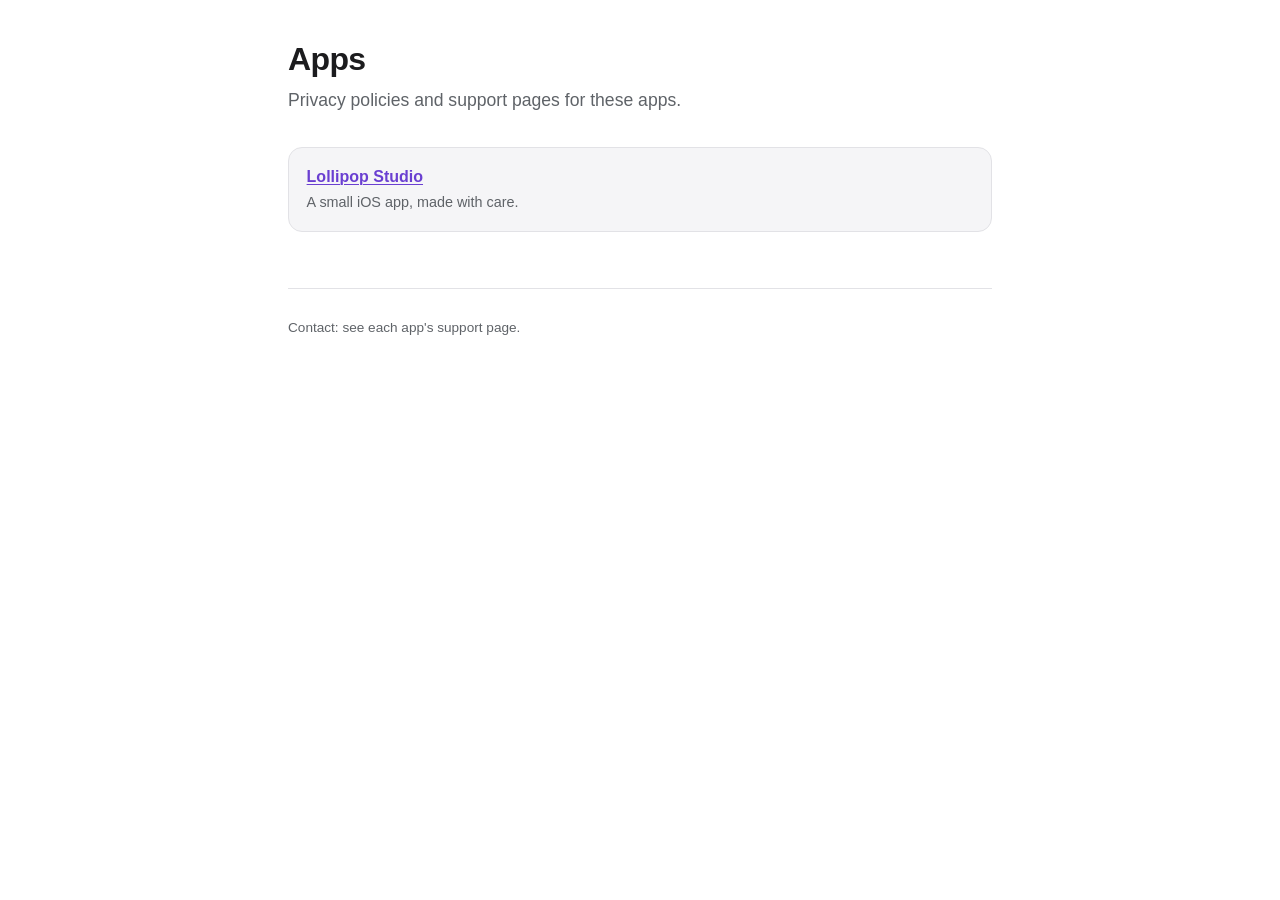
==== index.html @ a206d3ec "Add legal pages for Lollipop Studio" ====
<!doctype html>
<html lang="en">
<head>
<meta charset="utf-8">
<meta name="viewport" content="width=device-width, initial-scale=1">
<title>Apps</title>
<link rel="stylesheet" href="./assets/style.css">
</head>
<body>
<main>
  <h1>Apps</h1>
  <p class="lede">Privacy policies and support pages for these apps.</p>
  <ul class="applist">
    <li><a href="./apps/lollipop-studio/">Lollipop Studio</a><span>A small iOS app, made with care.</span></li>
  </ul>
  <footer><p>Contact: see each app's support page.</p></footer>
</main>
</body>
</html>
---- assets/style.css ----
:root {
  color-scheme: light dark;
  --ink: #1c1c1e;
  --muted: #5f6368;
  --bg: #ffffff;
  --card: #f5f5f7;
  --line: #e2e2e6;
  --accent: #6a3fd1;
}

@media (prefers-color-scheme: dark) {
  :root {
    --ink: #f2f2f7;
    --muted: #a1a1a8;
    --bg: #111114;
    --card: #1b1b20;
    --line: #2c2c33;
    --accent: #a98bff;
  }
}

* { box-sizing: border-box; }

body {
  margin: 0;
  padding: 2.5rem 1.25rem 4rem;
  background: var(--bg);
  color: var(--ink);
  font: 16px/1.65 -apple-system, BlinkMacSystemFont, "Segoe UI", Roboto, Helvetica, Arial, sans-serif;
  -webkit-text-size-adjust: 100%;
}

main {
  max-width: 44rem;
  margin: 0 auto;
}

h1 {
  font-size: 2rem;
  line-height: 1.2;
  letter-spacing: -0.02em;
  margin: 0 0 0.5rem;
}

h2 {
  font-size: 1.15rem;
  margin: 2.25rem 0 0.5rem;
}

h3 {
  font-size: 1rem;
  margin: 1.5rem 0 0.25rem;
}

p, li { margin: 0.5rem 0; }

a {
  color: var(--accent);
  text-decoration-thickness: 1px;
  text-underline-offset: 2px;
}

.crumb {
  font-size: 0.85rem;
  color: var(--muted);
  margin-bottom: 1.5rem;
}

.meta {
  color: var(--muted);
  font-size: 0.9rem;
  margin-bottom: 2rem;
}

.lede {
  font-size: 1.1rem;
  color: var(--muted);
}

.callout {
  background: var(--card);
  border: 1px solid var(--line);
  border-left: 3px solid var(--accent);
  border-radius: 12px;
  padding: 0.5rem 1rem;
  margin: 1.5rem 0;
}

.cards {
  display: grid;
  grid-template-columns: repeat(auto-fit, minmax(13rem, 1fr));
  gap: 0.75rem;
  margin: 2rem 0;
}

.card {
  display: block;
  padding: 1rem 1.1rem;
  background: var(--card);
  border: 1px solid var(--line);
  border-radius: 14px;
  text-decoration: none;
  color: var(--ink);
}

.card strong { display: block; margin-bottom: 0.15rem; }
.card span { color: var(--muted); font-size: 0.9rem; }

.applist {
  list-style: none;
  padding: 0;
  margin: 2rem 0;
}

.applist li {
  padding: 1rem 1.1rem;
  border: 1px solid var(--line);
  border-radius: 14px;
  margin-bottom: 0.6rem;
  background: var(--card);
}

.applist a { font-weight: 600; }
.applist span { display: block; color: var(--muted); font-size: 0.9rem; }

footer {
  margin-top: 3.5rem;
  padding-top: 1.25rem;
  border-top: 1px solid var(--line);
  color: var(--muted);
  font-size: 0.85rem;
}

code {
  font-size: 0.9em;
  background: var(--card);
  padding: 0.1em 0.35em;
  border-radius: 5px;
}
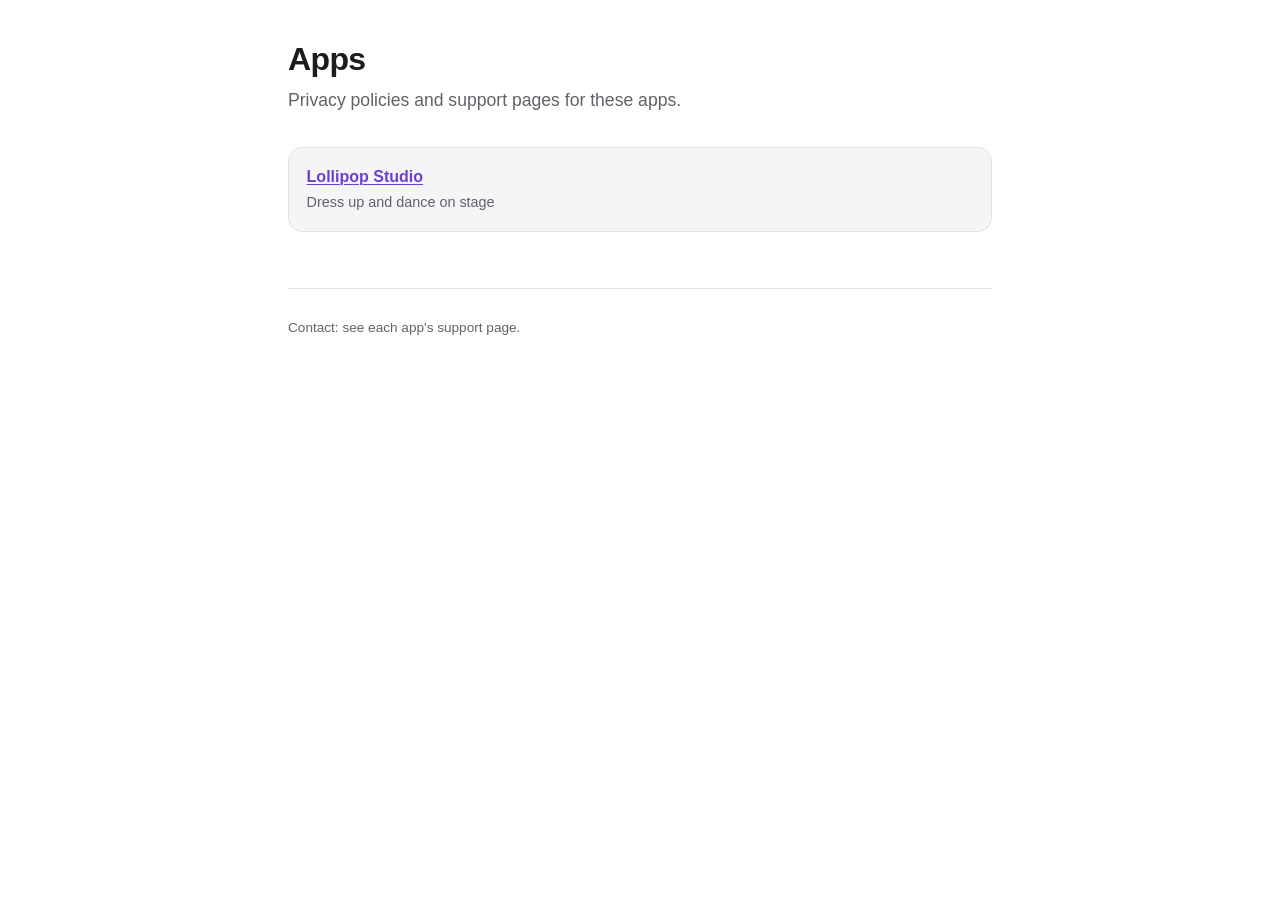
==== commit 0b3d3abb: "Add legal pages for Lollipop Studio" ====
--- a/index.html
+++ b/index.html
@@ -11,7 +11,7 @@
   <h1>Apps</h1>
   <p class="lede">Privacy policies and support pages for these apps.</p>
   <ul class="applist">
-    <li><a href="./apps/lollipop-studio/">Lollipop Studio</a><span>A small iOS app, made with care.</span></li>
+    <li><a href="./lollipop-studio/">Lollipop Studio</a><span>Dress up and dance on stage</span></li>
   </ul>
   <footer><p>Contact: see each app's support page.</p></footer>
 </main>
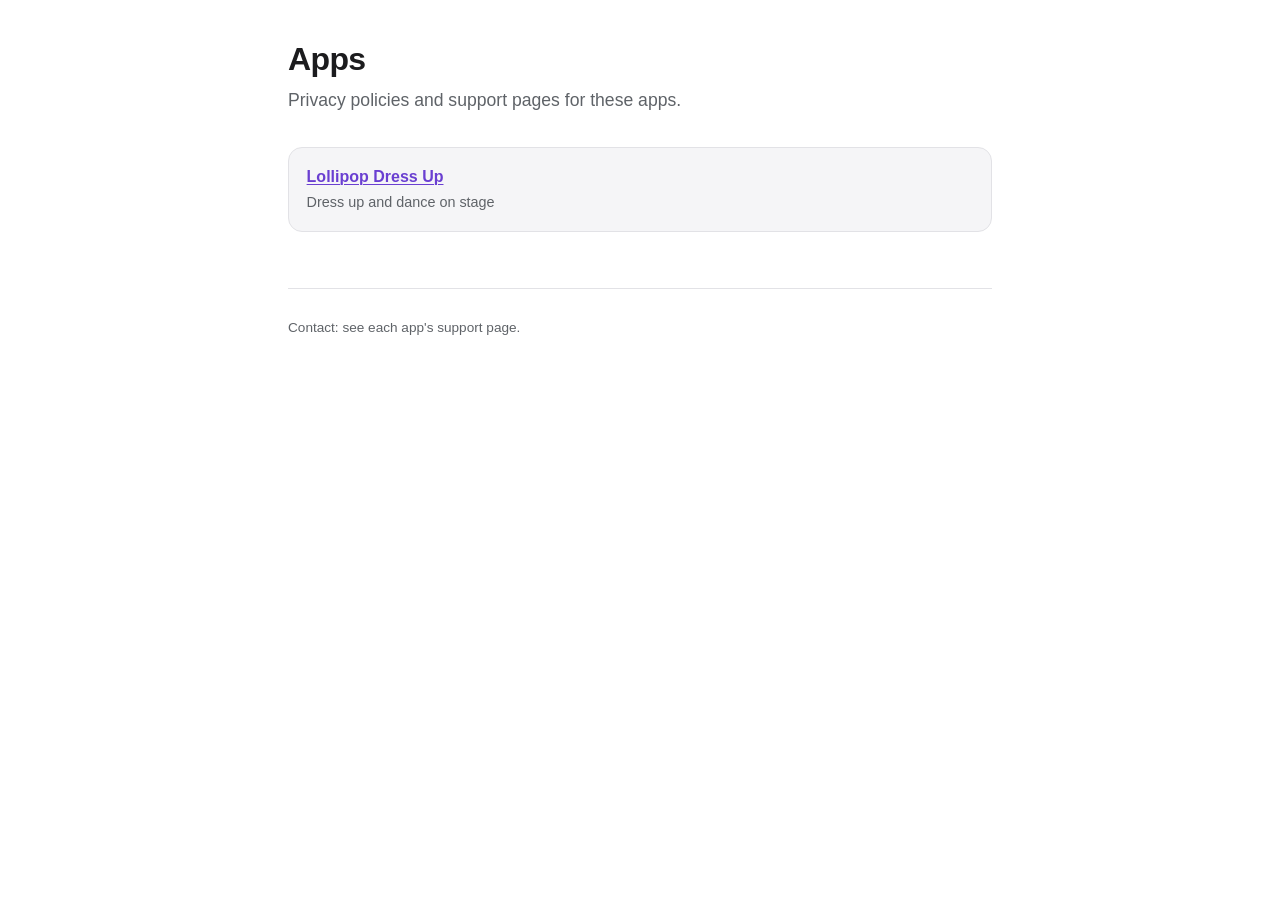
==== commit 13d05c6a: "Add legal pages for Lollipop Dress Up" ====
--- a/index.html
+++ b/index.html
@@ -11,7 +11,7 @@
   <h1>Apps</h1>
   <p class="lede">Privacy policies and support pages for these apps.</p>
   <ul class="applist">
-    <li><a href="./lollipop-studio/">Lollipop Studio</a><span>Dress up and dance on stage</span></li>
+    <li><a href="./lollipop-dress-up/">Lollipop Dress Up</a><span>Dress up and dance on stage</span></li>
   </ul>
   <footer><p>Contact: see each app's support page.</p></footer>
 </main>
